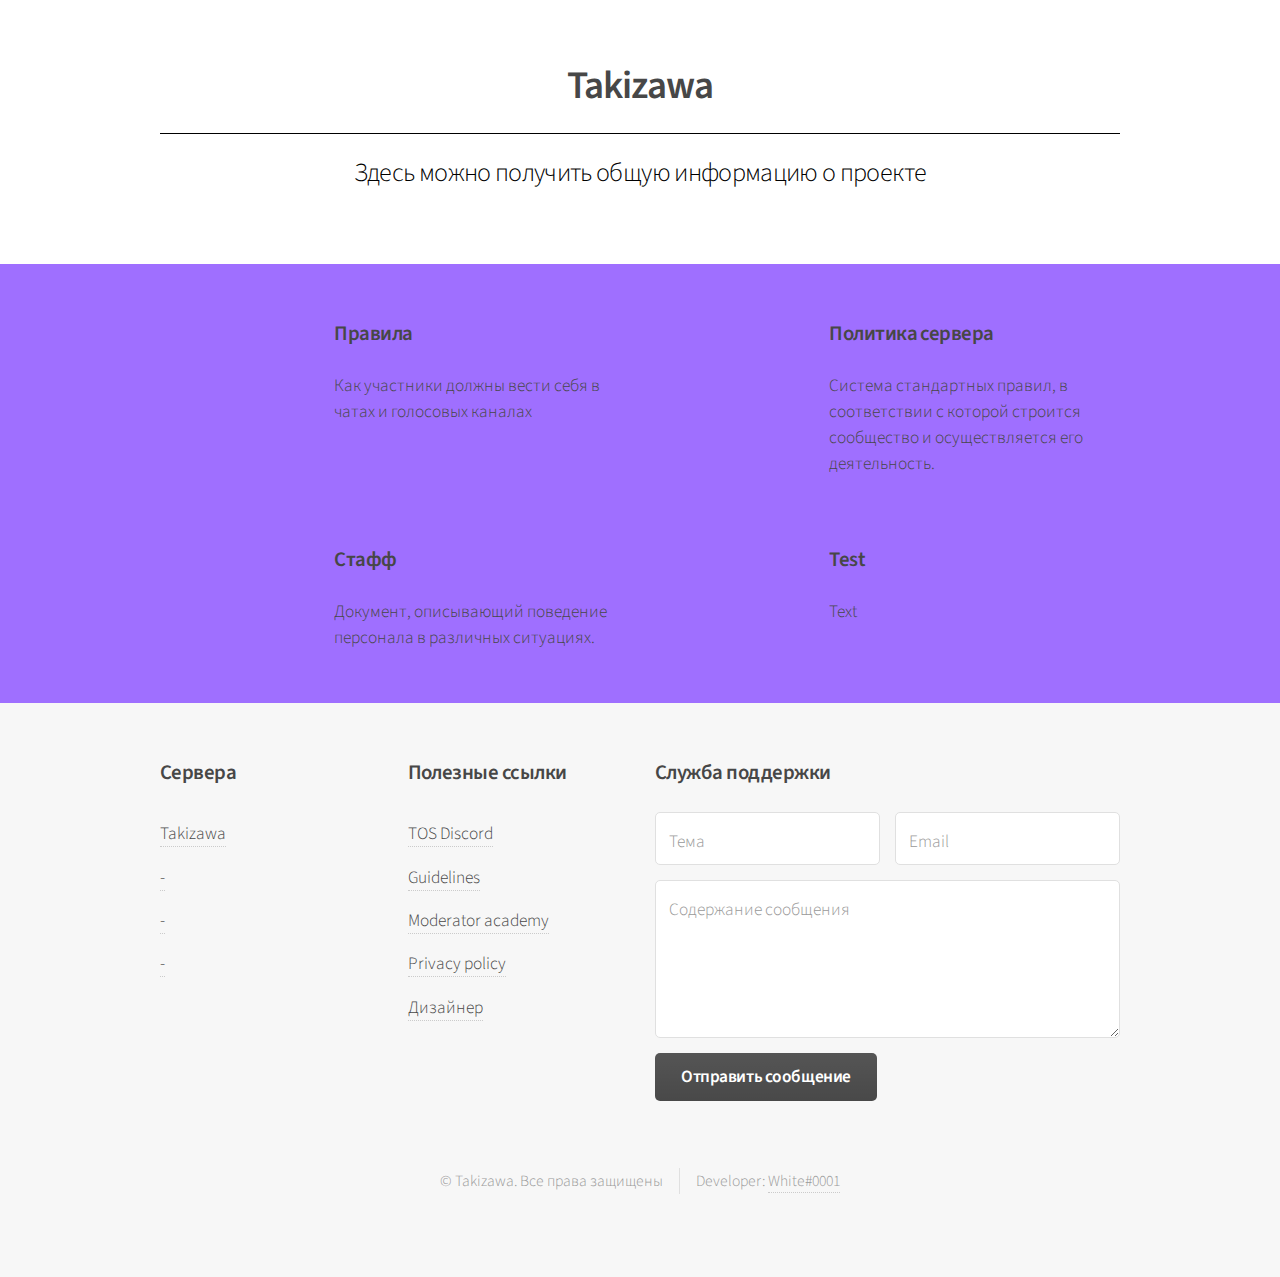
==== index.html @ e164f3fa "Update index.html" ====
<!DOCTYPE HTML>
<!--
	Arcana by HTML5 UP
	html5up.net | @ajlkn
	Free for personal and commercial use under the CCA 3.0 license (html5up.net/license)
-->
<html>
	<head>
		<title>Takizawa</title>
		<meta charset="utf-8" />
		<meta name="viewport" content="width=device-width, initial-scale=1" />
		<!--[if lte IE 8]><script src="assets/js/ie/html5shiv.js"></script><![endif]-->
		<link rel="stylesheet" href="assets/css/main.css" />
		<!--[if lte IE 8]><link rel="stylesheet" href="assets/css/ie8.css" /><![endif]-->
		<!--[if lte IE 9]><link rel="stylesheet" href="assets/css/ie9.css" /><![endif]-->
	</head>
	<body>
		<div id="page-wrapper">
					<!-- Nav -->
					
			<!-- Gigantic Heading -->
				<section class="wrapper style2">
					<div class="container">
						<header class="major">
							<h2>Takizawa</h2>
							<p>Здесь можно получить общую информацию о проекте</p>
						</header>
					</div>
				</section>
			<!-- Posts -->
				<section class="wrapper style1">
					<div class="container">
						<div class="row">
							<section class="6u 12u(narrower)">
								<div class="box post">
									<a href="https://https-white.github.io/rules.html" class="image left"><img src="images/pic01.png" alt="" /></a>
									<div class="inner">
										<h3>Правила</h3>
										<p>Как участники должны вести себя в чатах и голосовых каналах</p>
									</div>
								</div>
							</section>
							<section class="6u 12u(narrower)">
								<div class="box post">
									<a href="https://https-white.github.io/tos.html" class="image left"><img src="images/pic02.png" alt="" /></a>
									<div class="inner">
										<h3>Политика сервера</h3>
										<p>Система стандартных правил, в соответствии с которой строится сообщество и осуществляется его деятельность.</p>
									</div>
								</div>
							</section>
						</div>
						<div class="row">
							<section class="6u 12u(narrower)">
								<div class="box post">
									<a href="https://https-white.github.io/staff.html" class="image left"><img src="images/pic03.png" alt="" /></a>
									<div class="inner">
										<h3>Cтафф</h3>
										<p>Документ, описывающий поведение персонала в различных ситуациях.</p>
									</div>
								</div>
							</section>
							<section class="6u 12u(narrower)">
								<div class="box post">
									<a href="https://https-white.github.io/test.html" class="image left"><img src="images/pic04.png" alt="" /></a>
									<div class="inner">
										<h3>Test</h3>
										<p>Text</p>
									</div>
								</div>
							</section>
						</div>
					</div>
				</section>

			<!-- Footer -->
				<div id="footer">
					<div class="container">
						<div class="row">
							<section class="3u 6u(narrower) 12u$(mobilep)">
								<h3>Сервера</h3>
								<ul class="links">
									<li><a href="https://discord.gg/takizawa">Takizawa</a></li>
									<li><a href="#">-</a></li>
									<li><a href="#">-</a></li>
									<li><a href="#">-</a></li>
								</ul>
							</section>
							<section class="3u 6u$(narrower) 12u$(mobilep)">
								<h3>Полезные ссылки</h3>
								<ul class="links">
									<li><a href="https://discord.com/terms">TOS Discord</a></li>
									<li><a href="https://discord.com/guidelines">Guidelines</a></li>
									<li><a href="https://discord.com/moderation">Moderator academy</a></li>
									<li><a href="https://discord.com/privacy">Privacy policy</a></li>
									<li><a href="https://https-white.github.io/design.html">Дизайнер</a></li>
								</ul>
							</section>
							<section class="6u 12u(narrower)">
								<h3>Служба поддержки</h3>
								<form>
									<div class="row 50%">
										<div class="6u 12u(mobilep)">
											<input type="text" name="Name" id="name" placeholder="Тема" />
										</div>
										<div class="6u 12u(mobilep)">
											<input type="email" name="email" id="email" placeholder="Email" />
										</div>
									</div>
									<div class="row 50%">
										<div class="12u">
											<textarea name="message" id="message" placeholder="Содержание сообщения" rows="5"></textarea>
										</div>
									</div>
									<div class="row 50%">
										<div class="12u">
											<ul class="actions">
												<li><input type="submit" class="button alt" value="Отправить сообщение" /></li>
											</ul>
										</div>
									</div>
								</form>
							</section>
						</div>
					</div>

					<!-- Icons -->
						<ul class="icons">
							<li><a href="#" class="icon fa-twitter"><span class="label">Twitter</span></a></li>
							<li><a href="#" class="icon fa-facebook"><span class="label">Facebook</span></a></li>
							<li><a href="#" class="icon fa-github"><span class="label">GitHub</span></a></li>
							<li><a href="#" class="icon fa-linkedin"><span class="label">LinkedIn</span></a></li>
							<li><a href="#" class="icon fa-google-plus"><span class="label">Google+</span></a></li>
						</ul>

					<!-- Copyright -->
						<div class="copyright">
							<ul class="menu">
								<li>&copy; Takizawa. Все права защищены</li><li>Developer: <a href="https://https-white.github.io/index.html">White#0001</a></li>
							</ul>
						</div>

				</div>

		</div>

		<!-- Scripts -->
			<script src="assets/js/jquery.min.js"></script>
			<script src="assets/js/jquery.dropotron.min.js"></script>
			<script src="assets/js/skel.min.js"></script>
			<script src="assets/js/util.js"></script>
			<!--[if lte IE 8]><script src="assets/js/ie/respond.min.js"></script><![endif]-->
			<script src="assets/js/main.js"></script>
	</body>
</html>
---- assets/css/main.css ----
@import url("font-awesome.min.css");
@import url("https://fonts.googleapis.com/css?family=Source+Sans+Pro:300,300italic,600,600italic");

/*
	Arcana by HTML5 UP
	html5up.net | @ajlkn
	Free for personal and commercial use under the CCA 3.0 license (html5up.net/license)
*/

/* Reset */

	html, body, div, span, applet, object, iframe, h1, h2, h3, h4, h5, h6, p, blockquote, pre, a, abbr, acronym, address, big, cite, code, del, dfn, em, img, ins, kbd, q, s, samp, small, strike, strong, sub, sup, tt, var, b, u, i, center, dl, dt, dd, ol, ul, li, fieldset, form, label, legend, table, caption, tbody, tfoot, thead, tr, th, td, article, aside, canvas, details, embed, figure, figcaption, footer, header, hgroup, menu, nav, output, ruby, section, summary, time, mark, audio, video {
		margin: 0;
		padding: 0;
		border: 0;
		font-size: 100%;
		font: inherit;
		vertical-align: baseline;
	}

	article, aside, details, figcaption, figure, footer, header, hgroup, menu, nav, section {
		display: block;
	}

	body {
		line-height: 1;
	}

	ol, ul {
		list-style: none;
	}

	blockquote, q {
		quotes: none;
	}

	blockquote:before, blockquote:after, q:before, q:after {
		content: '';
		content: none;
	}

	table {
		border-collapse: collapse;
		border-spacing: 0;
	}

	body {
		-webkit-text-size-adjust: none;
	}

/* Box Model */

	*, *:before, *:after {
		-moz-box-sizing: border-box;
		-webkit-box-sizing: border-box;
		box-sizing: border-box;
	}

/* Containers */

	.container {
		margin-left: auto;
		margin-right: auto;
	}

	.container.\31 25\25 {
		width: 100%;
		max-width: 1750px;
		min-width: 1400px;
	}

	.container.\37 5\25 {
		width: 1050px;
	}

	.container.\35 0\25 {
		width: 700px;
	}

	.container.\32 5\25 {
		width: 350px;
	}

	.container {
		width: 1400px;
	}

	@media screen and (max-width: 1680px) {

		.container.\31 25\25 {
			width: 100%;
			max-width: 1500px;
			min-width: 1200px;
		}

		.container.\37 5\25 {
			width: 900px;
		}

		.container.\35 0\25 {
			width: 600px;
		}

		.container.\32 5\25 {
			width: 300px;
		}

		.container {
			width: 1200px;
		}

	}

	@media screen and (max-width: 1280px) {

		.container.\31 25\25 {
			width: 100%;
			max-width: 1200px;
			min-width: 960px;
		}

		.container.\37 5\25 {
			width: 720px;
		}

		.container.\35 0\25 {
			width: 480px;
		}

		.container.\32 5\25 {
			width: 240px;
		}

		.container {
			width: 960px;
		}

	}

	@media screen and (max-width: 980px) {

		.container.\31 25\25 {
			width: 100%;
			max-width: 118.75%;
			min-width: 95%;
		}

		.container.\37 5\25 {
			width: 71.25%;
		}

		.container.\35 0\25 {
			width: 47.5%;
		}

		.container.\32 5\25 {
			width: 23.75%;
		}

		.container {
			width: 95%;
		}

	}

	@media screen and (max-width: 840px) {

		.container.\31 25\25 {
			width: 100%;
			max-width: 118.75%;
			min-width: 95%;
		}

		.container.\37 5\25 {
			width: 71.25%;
		}

		.container.\35 0\25 {
			width: 47.5%;
		}

		.container.\32 5\25 {
			width: 23.75%;
		}

		.container {
			width: 95% !important;
		}

	}

	@media screen and (max-width: 736px) {

		.container.\31 25\25 {
			width: 100%;
			max-width: 112.5%;
			min-width: 90%;
		}

		.container.\37 5\25 {
			width: 67.5%;
		}

		.container.\35 0\25 {
			width: 45%;
		}

		.container.\32 5\25 {
			width: 22.5%;
		}

		.container {
			width: 90% !important;
		}

	}

	@media screen and (max-width: 480px) {

		.container.\31 25\25 {
			width: 100%;
			max-width: 125%;
			min-width: 100%;
		}

		.container.\37 5\25 {
			width: 75%;
		}

		.container.\35 0\25 {
			width: 50%;
		}

		.container.\32 5\25 {
			width: 25%;
		}

		.container {
			width: 100% !important;
		}

	}

/* Grid */

	.row {
		border-bottom: solid 1px transparent;
		-moz-box-sizing: border-box;
		-webkit-box-sizing: border-box;
		box-sizing: border-box;
	}

	.row > * {
		float: left;
		-moz-box-sizing: border-box;
		-webkit-box-sizing: border-box;
		box-sizing: border-box;
	}

	.row:after, .row:before {
		content: '';
		display: block;
		clear: both;
		height: 0;
	}

	.row.uniform > * > :first-child {
		margin-top: 0;
	}

	.row.uniform > * > :last-child {
		margin-bottom: 0;
	}

	.row.\30 \25 > * {
		padding: 0px 0 0 0px;
	}

	.row.\30 \25 {
		margin: 0px 0 -1px 0px;
	}

	.row.uniform.\30 \25 > * {
		padding: 0px 0 0 0px;
	}

	.row.uniform.\30 \25 {
		margin: 0px 0 -1px 0px;
	}

	.row > * {
		padding: 50px 0 0 50px;
	}

	.row {
		margin: -50px 0 -1px -50px;
	}

	.row.uniform > * {
		padding: 50px 0 0 50px;
	}

	.row.uniform {
		margin: -50px 0 -1px -50px;
	}

	.row.\32 00\25 > * {
		padding: 100px 0 0 100px;
	}

	.row.\32 00\25 {
		margin: -100px 0 -1px -100px;
	}

	.row.uniform.\32 00\25 > * {
		padding: 100px 0 0 100px;
	}

	.row.uniform.\32 00\25 {
		margin: -100px 0 -1px -100px;
	}

	.row.\31 50\25 > * {
		padding: 75px 0 0 75px;
	}

	.row.\31 50\25 {
		margin: -75px 0 -1px -75px;
	}

	.row.uniform.\31 50\25 > * {
		padding: 75px 0 0 75px;
	}

	.row.uniform.\31 50\25 {
		margin: -75px 0 -1px -75px;
	}

	.row.\35 0\25 > * {
		padding: 25px 0 0 25px;
	}

	.row.\35 0\25 {
		margin: -25px 0 -1px -25px;
	}

	.row.uniform.\35 0\25 > * {
		padding: 25px 0 0 25px;
	}

	.row.uniform.\35 0\25 {
		margin: -25px 0 -1px -25px;
	}

	.row.\32 5\25 > * {
		padding: 12.5px 0 0 12.5px;
	}

	.row.\32 5\25 {
		margin: -12.5px 0 -1px -12.5px;
	}

	.row.uniform.\32 5\25 > * {
		padding: 12.5px 0 0 12.5px;
	}

	.row.uniform.\32 5\25 {
		margin: -12.5px 0 -1px -12.5px;
	}

	.\31 2u, .\31 2u\24 {
		width: 100%;
		clear: none;
		margin-left: 0;
	}

	.\31 1u, .\31 1u\24 {
		width: 91.6666666667%;
		clear: none;
		margin-left: 0;
	}

	.\31 0u, .\31 0u\24 {
		width: 83.3333333333%;
		clear: none;
		margin-left: 0;
	}

	.\39 u, .\39 u\24 {
		width: 75%;
		clear: none;
		margin-left: 0;
	}

	.\38 u, .\38 u\24 {
		width: 66.6666666667%;
		clear: none;
		margin-left: 0;
	}

	.\37 u, .\37 u\24 {
		width: 58.3333333333%;
		clear: none;
		margin-left: 0;
	}

	.\36 u, .\36 u\24 {
		width: 50%;
		clear: none;
		margin-left: 0;
	}

	.\35 u, .\35 u\24 {
		width: 41.6666666667%;
		clear: none;
		margin-left: 0;
	}

	.\34 u, .\34 u\24 {
		width: 33.3333333333%;
		clear: none;
		margin-left: 0;
	}

	.\33 u, .\33 u\24 {
		width: 25%;
		clear: none;
		margin-left: 0;
	}

	.\32 u, .\32 u\24 {
		width: 16.6666666667%;
		clear: none;
		margin-left: 0;
	}

	.\31 u, .\31 u\24 {
		width: 8.3333333333%;
		clear: none;
		margin-left: 0;
	}

	.\31 2u\24 + *,
	.\31 1u\24 + *,
	.\31 0u\24 + *,
	.\39 u\24 + *,
	.\38 u\24 + *,
	.\37 u\24 + *,
	.\36 u\24 + *,
	.\35 u\24 + *,
	.\34 u\24 + *,
	.\33 u\24 + *,
	.\32 u\24 + *,
	.\31 u\24 + * {
		clear: left;
	}

	.\-11u {
		margin-left: 91.66667%;
	}

	.\-10u {
		margin-left: 83.33333%;
	}

	.\-9u {
		margin-left: 75%;
	}

	.\-8u {
		margin-left: 66.66667%;
	}

	.\-7u {
		margin-left: 58.33333%;
	}

	.\-6u {
		margin-left: 50%;
	}

	.\-5u {
		margin-left: 41.66667%;
	}

	.\-4u {
		margin-left: 33.33333%;
	}

	.\-3u {
		margin-left: 25%;
	}

	.\-2u {
		margin-left: 16.66667%;
	}

	.\-1u {
		margin-left: 8.33333%;
	}

	@media screen and (max-width: 1680px) {

		.row > * {
			padding: 40px 0 0 40px;
		}

		.row {
			margin: -40px 0 -1px -40px;
		}

		.row.uniform > * {
			padding: 40px 0 0 40px;
		}

		.row.uniform {
			margin: -40px 0 -1px -40px;
		}

		.row.\32 00\25 > * {
			padding: 80px 0 0 80px;
		}

		.row.\32 00\25 {
			margin: -80px 0 -1px -80px;
		}

		.row.uniform.\32 00\25 > * {
			padding: 80px 0 0 80px;
		}

		.row.uniform.\32 00\25 {
			margin: -80px 0 -1px -80px;
		}

		.row.\31 50\25 > * {
			padding: 60px 0 0 60px;
		}

		.row.\31 50\25 {
			margin: -60px 0 -1px -60px;
		}

		.row.uniform.\31 50\25 > * {
			padding: 60px 0 0 60px;
		}

		.row.uniform.\31 50\25 {
			margin: -60px 0 -1px -60px;
		}

		.row.\35 0\25 > * {
			padding: 20px 0 0 20px;
		}

		.row.\35 0\25 {
			margin: -20px 0 -1px -20px;
		}

		.row.uniform.\35 0\25 > * {
			padding: 20px 0 0 20px;
		}

		.row.uniform.\35 0\25 {
			margin: -20px 0 -1px -20px;
		}

		.row.\32 5\25 > * {
			padding: 10px 0 0 10px;
		}

		.row.\32 5\25 {
			margin: -10px 0 -1px -10px;
		}

		.row.uniform.\32 5\25 > * {
			padding: 10px 0 0 10px;
		}

		.row.uniform.\32 5\25 {
			margin: -10px 0 -1px -10px;
		}

		.\31 2u\28wide\29, .\31 2u\24\28wide\29 {
			width: 100%;
			clear: none;
			margin-left: 0;
		}

		.\31 1u\28wide\29, .\31 1u\24\28wide\29 {
			width: 91.6666666667%;
			clear: none;
			margin-left: 0;
		}

		.\31 0u\28wide\29, .\31 0u\24\28wide\29 {
			width: 83.3333333333%;
			clear: none;
			margin-left: 0;
		}

		.\39 u\28wide\29, .\39 u\24\28wide\29 {
			width: 75%;
			clear: none;
			margin-left: 0;
		}

		.\38 u\28wide\29, .\38 u\24\28wide\29 {
			width: 66.6666666667%;
			clear: none;
			margin-left: 0;
		}

		.\37 u\28wide\29, .\37 u\24\28wide\29 {
			width: 58.3333333333%;
			clear: none;
			margin-left: 0;
		}

		.\36 u\28wide\29, .\36 u\24\28wide\29 {
			width: 50%;
			clear: none;
			margin-left: 0;
		}

		.\35 u\28wide\29, .\35 u\24\28wide\29 {
			width: 41.6666666667%;
			clear: none;
			margin-left: 0;
		}

		.\34 u\28wide\29, .\34 u\24\28wide\29 {
			width: 33.3333333333%;
			clear: none;
			margin-left: 0;
		}

		.\33 u\28wide\29, .\33 u\24\28wide\29 {
			width: 25%;
			clear: none;
			margin-left: 0;
		}

		.\32 u\28wide\29, .\32 u\24\28wide\29 {
			width: 16.6666666667%;
			clear: none;
			margin-left: 0;
		}

		.\31 u\28wide\29, .\31 u\24\28wide\29 {
			width: 8.3333333333%;
			clear: none;
			margin-left: 0;
		}

		.\31 2u\24\28wide\29 + *,
		.\31 1u\24\28wide\29 + *,
		.\31 0u\24\28wide\29 + *,
		.\39 u\24\28wide\29 + *,
		.\38 u\24\28wide\29 + *,
		.\37 u\24\28wide\29 + *,
		.\36 u\24\28wide\29 + *,
		.\35 u\24\28wide\29 + *,
		.\34 u\24\28wide\29 + *,
		.\33 u\24\28wide\29 + *,
		.\32 u\24\28wide\29 + *,
		.\31 u\24\28wide\29 + * {
			clear: left;
		}

		.\-11u\28wide\29 {
			margin-left: 91.66667%;
		}

		.\-10u\28wide\29 {
			margin-left: 83.33333%;
		}

		.\-9u\28wide\29 {
			margin-left: 75%;
		}

		.\-8u\28wide\29 {
			margin-left: 66.66667%;
		}

		.\-7u\28wide\29 {
			margin-left: 58.33333%;
		}

		.\-6u\28wide\29 {
			margin-left: 50%;
		}

		.\-5u\28wide\29 {
			margin-left: 41.66667%;
		}

		.\-4u\28wide\29 {
			margin-left: 33.33333%;
		}

		.\-3u\28wide\29 {
			margin-left: 25%;
		}

		.\-2u\28wide\29 {
			margin-left: 16.66667%;
		}

		.\-1u\28wide\29 {
			margin-left: 8.33333%;
		}

	}

	@media screen and (max-width: 1280px) {

		.row > * {
			padding: 30px 0 0 30px;
		}

		.row {
			margin: -30px 0 -1px -30px;
		}

		.row.uniform > * {
			padding: 30px 0 0 30px;
		}

		.row.uniform {
			margin: -30px 0 -1px -30px;
		}

		.row.\32 00\25 > * {
			padding: 60px 0 0 60px;
		}

		.row.\32 00\25 {
			margin: -60px 0 -1px -60px;
		}

		.row.uniform.\32 00\25 > * {
			padding: 60px 0 0 60px;
		}

		.row.uniform.\32 00\25 {
			margin: -60px 0 -1px -60px;
		}

		.row.\31 50\25 > * {
			padding: 45px 0 0 45px;
		}

		.row.\31 50\25 {
			margin: -45px 0 -1px -45px;
		}

		.row.uniform.\31 50\25 > * {
			padding: 45px 0 0 45px;
		}

		.row.uniform.\31 50\25 {
			margin: -45px 0 -1px -45px;
		}

		.row.\35 0\25 > * {
			padding: 15px 0 0 15px;
		}

		.row.\35 0\25 {
			margin: -15px 0 -1px -15px;
		}

		.row.uniform.\35 0\25 > * {
			padding: 15px 0 0 15px;
		}

		.row.uniform.\35 0\25 {
			margin: -15px 0 -1px -15px;
		}

		.row.\32 5\25 > * {
			padding: 7.5px 0 0 7.5px;
		}

		.row.\32 5\25 {
			margin: -7.5px 0 -1px -7.5px;
		}

		.row.uniform.\32 5\25 > * {
			padding: 7.5px 0 0 7.5px;
		}

		.row.uniform.\32 5\25 {
			margin: -7.5px 0 -1px -7.5px;
		}

		.\31 2u\28normal\29, .\31 2u\24\28normal\29 {
			width: 100%;
			clear: none;
			margin-left: 0;
		}

		.\31 1u\28normal\29, .\31 1u\24\28normal\29 {
			width: 91.6666666667%;
			clear: none;
			margin-left: 0;
		}

		.\31 0u\28normal\29, .\31 0u\24\28normal\29 {
			width: 83.3333333333%;
			clear: none;
			margin-left: 0;
		}

		.\39 u\28normal\29, .\39 u\24\28normal\29 {
			width: 75%;
			clear: none;
			margin-left: 0;
		}

		.\38 u\28normal\29, .\38 u\24\28normal\29 {
			width: 66.6666666667%;
			clear: none;
			margin-left: 0;
		}

		.\37 u\28normal\29, .\37 u\24\28normal\29 {
			width: 58.3333333333%;
			clear: none;
			margin-left: 0;
		}

		.\36 u\28normal\29, .\36 u\24\28normal\29 {
			width: 50%;
			clear: none;
			margin-left: 0;
		}

		.\35 u\28normal\29, .\35 u\24\28normal\29 {
			width: 41.6666666667%;
			clear: none;
			margin-left: 0;
		}

		.\34 u\28normal\29, .\34 u\24\28normal\29 {
			width: 33.3333333333%;
			clear: none;
			margin-left: 0;
		}

		.\33 u\28normal\29, .\33 u\24\28normal\29 {
			width: 25%;
			clear: none;
			margin-left: 0;
		}

		.\32 u\28normal\29, .\32 u\24\28normal\29 {
			width: 16.6666666667%;
			clear: none;
			margin-left: 0;
		}

		.\31 u\28normal\29, .\31 u\24\28normal\29 {
			width: 8.3333333333%;
			clear: none;
			margin-left: 0;
		}

		.\31 2u\24\28normal\29 + *,
		.\31 1u\24\28normal\29 + *,
		.\31 0u\24\28normal\29 + *,
		.\39 u\24\28normal\29 + *,
		.\38 u\24\28normal\29 + *,
		.\37 u\24\28normal\29 + *,
		.\36 u\24\28normal\29 + *,
		.\35 u\24\28normal\29 + *,
		.\34 u\24\28normal\29 + *,
		.\33 u\24\28normal\29 + *,
		.\32 u\24\28normal\29 + *,
		.\31 u\24\28normal\29 + * {
			clear: left;
		}

		.\-11u\28normal\29 {
			margin-left: 91.66667%;
		}

		.\-10u\28normal\29 {
			margin-left: 83.33333%;
		}

		.\-9u\28normal\29 {
			margin-left: 75%;
		}

		.\-8u\28normal\29 {
			margin-left: 66.66667%;
		}

		.\-7u\28normal\29 {
			margin-left: 58.33333%;
		}

		.\-6u\28normal\29 {
			margin-left: 50%;
		}

		.\-5u\28normal\29 {
			margin-left: 41.66667%;
		}

		.\-4u\28normal\29 {
			margin-left: 33.33333%;
		}

		.\-3u\28normal\29 {
			margin-left: 25%;
		}

		.\-2u\28normal\29 {
			margin-left: 16.66667%;
		}

		.\-1u\28normal\29 {
			margin-left: 8.33333%;
		}

	}

	@media screen and (max-width: 980px) {

		.row > * {
			padding: 30px 0 0 30px;
		}

		.row {
			margin: -30px 0 -1px -30px;
		}

		.row.uniform > * {
			padding: 30px 0 0 30px;
		}

		.row.uniform {
			margin: -30px 0 -1px -30px;
		}

		.row.\32 00\25 > * {
			padding: 60px 0 0 60px;
		}

		.row.\32 00\25 {
			margin: -60px 0 -1px -60px;
		}

		.row.uniform.\32 00\25 > * {
			padding: 60px 0 0 60px;
		}

		.row.uniform.\32 00\25 {
			margin: -60px 0 -1px -60px;
		}

		.row.\31 50\25 > * {
			padding: 45px 0 0 45px;
		}

		.row.\31 50\25 {
			margin: -45px 0 -1px -45px;
		}

		.row.uniform.\31 50\25 > * {
			padding: 45px 0 0 45px;
		}

		.row.uniform.\31 50\25 {
			margin: -45px 0 -1px -45px;
		}

		.row.\35 0\25 > * {
			padding: 15px 0 0 15px;
		}

		.row.\35 0\25 {
			margin: -15px 0 -1px -15px;
		}

		.row.uniform.\35 0\25 > * {
			padding: 15px 0 0 15px;
		}

		.row.uniform.\35 0\25 {
			margin: -15px 0 -1px -15px;
		}

		.row.\32 5\25 > * {
			padding: 7.5px 0 0 7.5px;
		}

		.row.\32 5\25 {
			margin: -7.5px 0 -1px -7.5px;
		}

		.row.uniform.\32 5\25 > * {
			padding: 7.5px 0 0 7.5px;
		}

		.row.uniform.\32 5\25 {
			margin: -7.5px 0 -1px -7.5px;
		}

		.\31 2u\28narrow\29, .\31 2u\24\28narrow\29 {
			width: 100%;
			clear: none;
			margin-left: 0;
		}

		.\31 1u\28narrow\29, .\31 1u\24\28narrow\29 {
			width: 91.6666666667%;
			clear: none;
			margin-left: 0;
		}

		.\31 0u\28narrow\29, .\31 0u\24\28narrow\29 {
			width: 83.3333333333%;
			clear: none;
			margin-left: 0;
		}

		.\39 u\28narrow\29, .\39 u\24\28narrow\29 {
			width: 75%;
			clear: none;
			margin-left: 0;
		}

		.\38 u\28narrow\29, .\38 u\24\28narrow\29 {
			width: 66.6666666667%;
			clear: none;
			margin-left: 0;
		}

		.\37 u\28narrow\29, .\37 u\24\28narrow\29 {
			width: 58.3333333333%;
			clear: none;
			margin-left: 0;
		}

		.\36 u\28narrow\29, .\36 u\24\28narrow\29 {
			width: 50%;
			clear: none;
			margin-left: 0;
		}

		.\35 u\28narrow\29, .\35 u\24\28narrow\29 {
			width: 41.6666666667%;
			clear: none;
			margin-left: 0;
		}

		.\34 u\28narrow\29, .\34 u\24\28narrow\29 {
			width: 33.3333333333%;
			clear: none;
			margin-left: 0;
		}

		.\33 u\28narrow\29, .\33 u\24\28narrow\29 {
			width: 25%;
			clear: none;
			margin-left: 0;
		}

		.\32 u\28narrow\29, .\32 u\24\28narrow\29 {
			width: 16.6666666667%;
			clear: none;
			margin-left: 0;
		}

		.\31 u\28narrow\29, .\31 u\24\28narrow\29 {
			width: 8.3333333333%;
			clear: none;
			margin-left: 0;
		}

		.\31 2u\24\28narrow\29 + *,
		.\31 1u\24\28narrow\29 + *,
		.\31 0u\24\28narrow\29 + *,
		.\39 u\24\28narrow\29 + *,
		.\38 u\24\28narrow\29 + *,
		.\37 u\24\28narrow\29 + *,
		.\36 u\24\28narrow\29 + *,
		.\35 u\24\28narrow\29 + *,
		.\34 u\24\28narrow\29 + *,
		.\33 u\24\28narrow\29 + *,
		.\32 u\24\28narrow\29 + *,
		.\31 u\24\28narrow\29 + * {
			clear: left;
		}

		.\-11u\28narrow\29 {
			margin-left: 91.66667%;
		}

		.\-10u\28narrow\29 {
			margin-left: 83.33333%;
		}

		.\-9u\28narrow\29 {
			margin-left: 75%;
		}

		.\-8u\28narrow\29 {
			margin-left: 66.66667%;
		}

		.\-7u\28narrow\29 {
			margin-left: 58.33333%;
		}

		.\-6u\28narrow\29 {
			margin-left: 50%;
		}

		.\-5u\28narrow\29 {
			margin-left: 41.66667%;
		}

		.\-4u\28narrow\29 {
			margin-left: 33.33333%;
		}

		.\-3u\28narrow\29 {
			margin-left: 25%;
		}

		.\-2u\28narrow\29 {
			margin-left: 16.66667%;
		}

		.\-1u\28narrow\29 {
			margin-left: 8.33333%;
		}

	}

	@media screen and (max-width: 840px) {

		.row > * {
			padding: 30px 0 0 30px;
		}

		.row {
			margin: -30px 0 -1px -30px;
		}

		.row.uniform > * {
			padding: 30px 0 0 30px;
		}

		.row.uniform {
			margin: -30px 0 -1px -30px;
		}

		.row.\32 00\25 > * {
			padding: 60px 0 0 60px;
		}

		.row.\32 00\25 {
			margin: -60px 0 -1px -60px;
		}

		.row.uniform.\32 00\25 > * {
			padding: 60px 0 0 60px;
		}

		.row.uniform.\32 00\25 {
			margin: -60px 0 -1px -60px;
		}

		.row.\31 50\25 > * {
			padding: 45px 0 0 45px;
		}

		.row.\31 50\25 {
			margin: -45px 0 -1px -45px;
		}

		.row.uniform.\31 50\25 > * {
			padding: 45px 0 0 45px;
		}

		.row.uniform.\31 50\25 {
			margin: -45px 0 -1px -45px;
		}

		.row.\35 0\25 > * {
			padding: 15px 0 0 15px;
		}

		.row.\35 0\25 {
			margin: -15px 0 -1px -15px;
		}

		.row.uniform.\35 0\25 > * {
			padding: 15px 0 0 15px;
		}

		.row.uniform.\35 0\25 {
			margin: -15px 0 -1px -15px;
		}

		.row.\32 5\25 > * {
			padding: 7.5px 0 0 7.5px;
		}

		.row.\32 5\25 {
			margin: -7.5px 0 -1px -7.5px;
		}

		.row.uniform.\32 5\25 > * {
			padding: 7.5px 0 0 7.5px;
		}

		.row.uniform.\32 5\25 {
			margin: -7.5px 0 -1px -7.5px;
		}

		.\31 2u\28narrower\29, .\31 2u\24\28narrower\29 {
			width: 100%;
			clear: none;
			margin-left: 0;
		}

		.\31 1u\28narrower\29, .\31 1u\24\28narrower\29 {
			width: 91.6666666667%;
			clear: none;
			margin-left: 0;
		}

		.\31 0u\28narrower\29, .\31 0u\24\28narrower\29 {
			width: 83.3333333333%;
			clear: none;
			margin-left: 0;
		}

		.\39 u\28narrower\29, .\39 u\24\28narrower\29 {
			width: 75%;
			clear: none;
			margin-left: 0;
		}

		.\38 u\28narrower\29, .\38 u\24\28narrower\29 {
			width: 66.6666666667%;
			clear: none;
			margin-left: 0;
		}

		.\37 u\28narrower\29, .\37 u\24\28narrower\29 {
			width: 58.3333333333%;
			clear: none;
			margin-left: 0;
		}

		.\36 u\28narrower\29, .\36 u\24\28narrower\29 {
			width: 50%;
			clear: none;
			margin-left: 0;
		}

		.\35 u\28narrower\29, .\35 u\24\28narrower\29 {
			width: 41.6666666667%;
			clear: none;
			margin-left: 0;
		}

		.\34 u\28narrower\29, .\34 u\24\28narrower\29 {
			width: 33.3333333333%;
			clear: none;
			margin-left: 0;
		}

		.\33 u\28narrower\29, .\33 u\24\28narrower\29 {
			width: 25%;
			clear: none;
			margin-left: 0;
		}

		.\32 u\28narrower\29, .\32 u\24\28narrower\29 {
			width: 16.6666666667%;
			clear: none;
			margin-left: 0;
		}

		.\31 u\28narrower\29, .\31 u\24\28narrower\29 {
			width: 8.3333333333%;
			clear: none;
			margin-left: 0;
		}

		.\31 2u\24\28narrower\29 + *,
		.\31 1u\24\28narrower\29 + *,
		.\31 0u\24\28narrower\29 + *,
		.\39 u\24\28narrower\29 + *,
		.\38 u\24\28narrower\29 + *,
		.\37 u\24\28narrower\29 + *,
		.\36 u\24\28narrower\29 + *,
		.\35 u\24\28narrower\29 + *,
		.\34 u\24\28narrower\29 + *,
		.\33 u\24\28narrower\29 + *,
		.\32 u\24\28narrower\29 + *,
		.\31 u\24\28narrower\29 + * {
			clear: left;
		}

		.\-11u\28narrower\29 {
			margin-left: 91.66667%;
		}

		.\-10u\28narrower\29 {
			margin-left: 83.33333%;
		}

		.\-9u\28narrower\29 {
			margin-left: 75%;
		}

		.\-8u\28narrower\29 {
			margin-left: 66.66667%;
		}

		.\-7u\28narrower\29 {
			margin-left: 58.33333%;
		}

		.\-6u\28narrower\29 {
			margin-left: 50%;
		}

		.\-5u\28narrower\29 {
			margin-left: 41.66667%;
		}

		.\-4u\28narrower\29 {
			margin-left: 33.33333%;
		}

		.\-3u\28narrower\29 {
			margin-left: 25%;
		}

		.\-2u\28narrower\29 {
			margin-left: 16.66667%;
		}

		.\-1u\28narrower\29 {
			margin-left: 8.33333%;
		}

	}

	@media screen and (max-width: 736px) {

		.row > * {
			padding: 20px 0 0 20px;
		}

		.row {
			margin: -20px 0 -1px -20px;
		}

		.row.uniform > * {
			padding: 20px 0 0 20px;
		}

		.row.uniform {
			margin: -20px 0 -1px -20px;
		}

		.row.\32 00\25 > * {
			padding: 40px 0 0 40px;
		}

		.row.\32 00\25 {
			margin: -40px 0 -1px -40px;
		}

		.row.uniform.\32 00\25 > * {
			padding: 40px 0 0 40px;
		}

		.row.uniform.\32 00\25 {
			margin: -40px 0 -1px -40px;
		}

		.row.\31 50\25 > * {
			padding: 30px 0 0 30px;
		}

		.row.\31 50\25 {
			margin: -30px 0 -1px -30px;
		}

		.row.uniform.\31 50\25 > * {
			padding: 30px 0 0 30px;
		}

		.row.uniform.\31 50\25 {
			margin: -30px 0 -1px -30px;
		}

		.row.\35 0\25 > * {
			padding: 10px 0 0 10px;
		}

		.row.\35 0\25 {
			margin: -10px 0 -1px -10px;
		}

		.row.uniform.\35 0\25 > * {
			padding: 10px 0 0 10px;
		}

		.row.uniform.\35 0\25 {
			margin: -10px 0 -1px -10px;
		}

		.row.\32 5\25 > * {
			padding: 5px 0 0 5px;
		}

		.row.\32 5\25 {
			margin: -5px 0 -1px -5px;
		}

		.row.uniform.\32 5\25 > * {
			padding: 5px 0 0 5px;
		}

		.row.uniform.\32 5\25 {
			margin: -5px 0 -1px -5px;
		}

		.\31 2u\28mobile\29, .\31 2u\24\28mobile\29 {
			width: 100%;
			clear: none;
			margin-left: 0;
		}

		.\31 1u\28mobile\29, .\31 1u\24\28mobile\29 {
			width: 91.6666666667%;
			clear: none;
			margin-left: 0;
		}

		.\31 0u\28mobile\29, .\31 0u\24\28mobile\29 {
			width: 83.3333333333%;
			clear: none;
			margin-left: 0;
		}

		.\39 u\28mobile\29, .\39 u\24\28mobile\29 {
			width: 75%;
			clear: none;
			margin-left: 0;
		}

		.\38 u\28mobile\29, .\38 u\24\28mobile\29 {
			width: 66.6666666667%;
			clear: none;
			margin-left: 0;
		}

		.\37 u\28mobile\29, .\37 u\24\28mobile\29 {
			width: 58.3333333333%;
			clear: none;
			margin-left: 0;
		}

		.\36 u\28mobile\29, .\36 u\24\28mobile\29 {
			width: 50%;
			clear: none;
			margin-left: 0;
		}

		.\35 u\28mobile\29, .\35 u\24\28mobile\29 {
			width: 41.6666666667%;
			clear: none;
			margin-left: 0;
		}

		.\34 u\28mobile\29, .\34 u\24\28mobile\29 {
			width: 33.3333333333%;
			clear: none;
			margin-left: 0;
		}

		.\33 u\28mobile\29, .\33 u\24\28mobile\29 {
			width: 25%;
			clear: none;
			margin-left: 0;
		}

		.\32 u\28mobile\29, .\32 u\24\28mobile\29 {
			width: 16.6666666667%;
			clear: none;
			margin-left: 0;
		}

		.\31 u\28mobile\29, .\31 u\24\28mobile\29 {
			width: 8.3333333333%;
			clear: none;
			margin-left: 0;
		}

		.\31 2u\24\28mobile\29 + *,
		.\31 1u\24\28mobile\29 + *,
		.\31 0u\24\28mobile\29 + *,
		.\39 u\24\28mobile\29 + *,
		.\38 u\24\28mobile\29 + *,
		.\37 u\24\28mobile\29 + *,
		.\36 u\24\28mobile\29 + *,
		.\35 u\24\28mobile\29 + *,
		.\34 u\24\28mobile\29 + *,
		.\33 u\24\28mobile\29 + *,
		.\32 u\24\28mobile\29 + *,
		.\31 u\24\28mobile\29 + * {
			clear: left;
		}

		.\-11u\28mobile\29 {
			margin-left: 91.66667%;
		}

		.\-10u\28mobile\29 {
			margin-left: 83.33333%;
		}

		.\-9u\28mobile\29 {
			margin-left: 75%;
		}

		.\-8u\28mobile\29 {
			margin-left: 66.66667%;
		}

		.\-7u\28mobile\29 {
			margin-left: 58.33333%;
		}

		.\-6u\28mobile\29 {
			margin-left: 50%;
		}

		.\-5u\28mobile\29 {
			margin-left: 41.66667%;
		}

		.\-4u\28mobile\29 {
			margin-left: 33.33333%;
		}

		.\-3u\28mobile\29 {
			margin-left: 25%;
		}

		.\-2u\28mobile\29 {
			margin-left: 16.66667%;
		}

		.\-1u\28mobile\29 {
			margin-left: 8.33333%;
		}

	}

	@media screen and (max-width: 480px) {

		.row > * {
			padding: 20px 0 0 20px;
		}

		.row {
			margin: -20px 0 -1px -20px;
		}

		.row.uniform > * {
			padding: 20px 0 0 20px;
		}

		.row.uniform {
			margin: -20px 0 -1px -20px;
		}

		.row.\32 00\25 > * {
			padding: 40px 0 0 40px;
		}

		.row.\32 00\25 {
			margin: -40px 0 -1px -40px;
		}

		.row.uniform.\32 00\25 > * {
			padding: 40px 0 0 40px;
		}

		.row.uniform.\32 00\25 {
			margin: -40px 0 -1px -40px;
		}

		.row.\31 50\25 > * {
			padding: 30px 0 0 30px;
		}

		.row.\31 50\25 {
			margin: -30px 0 -1px -30px;
		}

		.row.uniform.\31 50\25 > * {
			padding: 30px 0 0 30px;
		}

		.row.uniform.\31 50\25 {
			margin: -30px 0 -1px -30px;
		}

		.row.\35 0\25 > * {
			padding: 10px 0 0 10px;
		}

		.row.\35 0\25 {
			margin: -10px 0 -1px -10px;
		}

		.row.uniform.\35 0\25 > * {
			padding: 10px 0 0 10px;
		}

		.row.uniform.\35 0\25 {
			margin: -10px 0 -1px -10px;
		}

		.row.\32 5\25 > * {
			padding: 5px 0 0 5px;
		}

		.row.\32 5\25 {
			margin: -5px 0 -1px -5px;
		}

		.row.uniform.\32 5\25 > * {
			padding: 5px 0 0 5px;
		}

		.row.uniform.\32 5\25 {
			margin: -5px 0 -1px -5px;
		}

		.\31 2u\28mobilep\29, .\31 2u\24\28mobilep\29 {
			width: 100%;
			clear: none;
			margin-left: 0;
		}

		.\31 1u\28mobilep\29, .\31 1u\24\28mobilep\29 {
			width: 91.6666666667%;
			clear: none;
			margin-left: 0;
		}

		.\31 0u\28mobilep\29, .\31 0u\24\28mobilep\29 {
			width: 83.3333333333%;
			clear: none;
			margin-left: 0;
		}

		.\39 u\28mobilep\29, .\39 u\24\28mobilep\29 {
			width: 75%;
			clear: none;
			margin-left: 0;
		}

		.\38 u\28mobilep\29, .\38 u\24\28mobilep\29 {
			width: 66.6666666667%;
			clear: none;
			margin-left: 0;
		}

		.\37 u\28mobilep\29, .\37 u\24\28mobilep\29 {
			width: 58.3333333333%;
			clear: none;
			margin-left: 0;
		}

		.\36 u\28mobilep\29, .\36 u\24\28mobilep\29 {
			width: 50%;
			clear: none;
			margin-left: 0;
		}

		.\35 u\28mobilep\29, .\35 u\24\28mobilep\29 {
			width: 41.6666666667%;
			clear: none;
			margin-left: 0;
		}

		.\34 u\28mobilep\29, .\34 u\24\28mobilep\29 {
			width: 33.3333333333%;
			clear: none;
			margin-left: 0;
		}

		.\33 u\28mobilep\29, .\33 u\24\28mobilep\29 {
			width: 25%;
			clear: none;
			margin-left: 0;
		}

		.\32 u\28mobilep\29, .\32 u\24\28mobilep\29 {
			width: 16.6666666667%;
			clear: none;
			margin-left: 0;
		}

		.\31 u\28mobilep\29, .\31 u\24\28mobilep\29 {
			width: 8.3333333333%;
			clear: none;
			margin-left: 0;
		}

		.\31 2u\24\28mobilep\29 + *,
		.\31 1u\24\28mobilep\29 + *,
		.\31 0u\24\28mobilep\29 + *,
		.\39 u\24\28mobilep\29 + *,
		.\38 u\24\28mobilep\29 + *,
		.\37 u\24\28mobilep\29 + *,
		.\36 u\24\28mobilep\29 + *,
		.\35 u\24\28mobilep\29 + *,
		.\34 u\24\28mobilep\29 + *,
		.\33 u\24\28mobilep\29 + *,
		.\32 u\24\28mobilep\29 + *,
		.\31 u\24\28mobilep\29 + * {
			clear: left;
		}

		.\-11u\28mobilep\29 {
			margin-left: 91.66667%;
		}

		.\-10u\28mobilep\29 {
			margin-left: 83.33333%;
		}

		.\-9u\28mobilep\29 {
			margin-left: 75%;
		}

		.\-8u\28mobilep\29 {
			margin-left: 66.66667%;
		}

		.\-7u\28mobilep\29 {
			margin-left: 58.33333%;
		}

		.\-6u\28mobilep\29 {
			margin-left: 50%;
		}

		.\-5u\28mobilep\29 {
			margin-left: 41.66667%;
		}

		.\-4u\28mobilep\29 {
			margin-left: 33.33333%;
		}

		.\-3u\28mobilep\29 {
			margin-left: 25%;
		}

		.\-2u\28mobilep\29 {
			margin-left: 16.66667%;
		}

		.\-1u\28mobilep\29 {
			margin-left: 8.33333%;
		}

	}

/* Basic */

	body {
		background: #f7f7f7 url("images/bg01.png");
	}

		body.is-loading * {
			-moz-transition: none !important;
			-webkit-transition: none !important;
			-ms-transition: none !important;
			transition: none !important;
			-moz-animation: none !important;
			-webkit-animation: none !important;
			-ms-animation: none !important;
			animation: none !important;
		}

	body, input, select, textarea {
		color: #474747;
		font-family: 'Source Sans Pro', sans-serif;
		font-size: 16pt;
		font-weight: 300;
		line-height: 1.65em;
	}

	a {
		-moz-transition: color 0.2s ease-in-out, border-color 0.2s ease-in-out, opacity 0.2s ease-in-out;
		-webkit-transition: color 0.2s ease-in-out, border-color 0.2s ease-in-out, opacity 0.2s ease-in-out;
		-ms-transition: color 0.2s ease-in-out, border-color 0.2s ease-in-out, opacity 0.2s ease-in-out;
		transition: color 0.2s ease-in-out, border-color 0.2s ease-in-out, opacity 0.2s ease-in-out;
		color: #37c0fb;
		text-decoration: none;
		border-bottom: dotted 1px;
	}

		a:hover {
			color: #37c0fb;
			border-bottom-color: transparent;
		}

	strong, b {
		font-weight: 600;
	}

	em, i {
		font-style: italic;
	}

	p, ul, ol, dl, table, blockquote {
		margin: 0 0 2em 0;
	}

	h1, h2, h3, h4, h5, h6 {
		color: inherit;
		font-weight: 600;
		line-height: 1.75em;
		margin-bottom: 1em;
	}

		h1 a, h2 a, h3 a, h4 a, h5 a, h6 a {
			color: inherit;
			text-decoration: none;
		}

		h1 em, h2 em, h3 em, h4 em, h5 em, h6 em {
			font-style: normal;
			font-weight: 300;
		}

	h2 {
		font-size: 1.75em;
		letter-spacing: -0.025em;
	}

	h3 {
		font-size: 1.2em;
		letter-spacing: -0.025em;
	}

	sub {
		font-size: 0.8em;
		position: relative;
		top: 0.5em;
	}

	sup {
		font-size: 0.8em;
		position: relative;
		top: -0.5em;
	}

	hr {
		border-top: solid 1px #e0e0e0;
		border: 0;
		margin-bottom: 1.5em;
	}

	blockquote {
		border-left: solid 0.5em #e0e0e0;
		font-style: italic;
		padding: 1em 0 1em 2em;
	}

	section.special, article.special {
		text-align: center;
	}

	header p {
		color: #000;
		font-size: 1.25em;
		position: relative;
		margin-top: -1.25em;
		margin-bottom: 2.25em;
	}

	header.major {
		text-align: center;
		margin: 0 0 2em 0;
	}

		header.major h2 {
			font-size: 2.25em;
		}

		header.major p {
			position: relative;
			border-top: solid 1px #000000;
			padding: 1em 0 0 0;
			margin: 0;
			top: -1em;
			font-size: 1.5em;
			letter-spacing: -0.025em;
		}

	footer {
		margin: 0 0 3em 0;
	}

		footer > :last-child {
			margin-bottom: 0;
		}

		footer.major {
			padding-top: 3em;
		}

/* Form */

	input[type="text"],
	input[type="password"],
	input[type="email"],
	textarea {
		-moz-appearance: none;
		-webkit-appearance: none;
		-ms-appearance: none;
		appearance: none;
		-moz-transition: border-color 0.2s ease-in-out;
		-webkit-transition: border-color 0.2s ease-in-out;
		-ms-transition: border-color 0.2s ease-in-out;
		transition: border-color 0.2s ease-in-out;
		background: #fff;
		border: solid 1px #e0e0e0;
		border-radius: 5px;
		color: inherit;
		display: block;
		outline: 0;
		padding: 0.75em;
		text-decoration: none;
		width: 100%;
	}

		input[type="text"]:focus,
		input[type="password"]:focus,
		input[type="email"]:focus,
		textarea:focus {
			border-color: #37c0fb;
		}

	input[type="text"],
	input[type="password"],
	input[type="email"] {
		line-height: 1em;
	}

	label {
		display: block;
		color: inherit;
		font-weight: 600;
		line-height: 1.75em;
		margin-bottom: 0.5em;
	}

	::-webkit-input-placeholder {
		color: #999;
		position: relative;
		top: 3px;
	}

	:-moz-placeholder {
		color: #999;
	}

	::-moz-placeholder {
		color: #999;
	}

	:-ms-input-placeholder {
		color: #999;
	}

	.formerize-placeholder {
		color: #999;
	}

/* Image */

	.image {
		border: 0;
		display: inline-block;
		position: relative;
		border-radius: 5px;
	}

		.image img {
			display: block;
			border-radius: 5px;
		}

		.image.left {
			display: block;
			float: left;
			margin: 0 2em 2em 0;
			position: relative;
			top: 0.25em;
		}

			.image.left img {
				display: block;
				width: 100%;
			}

		.image.fit {
			display: block;
		}

			.image.fit img {
				display: block;
				width: 100%;
			}

		.image.featured {
			display: block;
			margin: 0 0 2em 0;
		}

			.image.featured img {
				display: block;
				width: 100%;
			}

/* Icon */

	.icon {
		text-decoration: none;
		position: relative;
		text-decoration: none;
	}

		.icon:before {
			-moz-osx-font-smoothing: grayscale;
			-webkit-font-smoothing: antialiased;
			font-family: FontAwesome;
			font-style: normal;
			font-weight: normal;
			text-transform: none !important;
		}

		.icon > .label {
			display: none;
		}

		.icon.major {
			text-align: center;
			cursor: default;
			background-color: #37c0fb;
			background-image: -moz-linear-gradient(top, rgba(0,0,0,0), rgba(0,0,0,0.15)), url("images/bg01.png");
			background-image: -webkit-linear-gradient(top, rgba(0,0,0,0), rgba(0,0,0,0.15)), url("images/bg01.png");
			background-image: -ms-linear-gradient(top, rgba(0,0,0,0), rgba(0,0,0,0.15)), url("images/bg01.png");
			background-image: linear-gradient(top, rgba(0,0,0,0), rgba(0,0,0,0.15)), url("images/bg01.png");
			color: #fff;
			border-radius: 100%;
			display: inline-block;
			width: 5em;
			height: 5em;
			line-height: 5em;
			box-shadow: 0 0 0 7px white, 0 0 0 8px #e0e0e0;
			margin: 0 0 2em 0;
		}

			.icon.major:before {
				font-size: 36px;
			}

/* Lists */

	ol.default {
		list-style: decimal;
		padding-left: 1.25em;
	}

		ol.default li {
			padding-left: 0.25em;
		}

	ul.default {
		list-style: disc;
		padding-left: 1em;
	}

		ul.default li {
			padding-left: 0.5em;
		}

	ul.links li {
		line-height: 2.5em;
	}

	ul.icons {
		cursor: default;
	}

		ul.icons li {
			display: inline-block;
			line-height: 1em;
			padding-left: 1.5em;
		}

			ul.icons li:first-child {
				padding-left: 0;
			}

			ul.icons li a, ul.icons li span {
				font-size: 2em;
				border: 0;
			}

	ul.actions {
		cursor: default;
	}

		ul.actions:last-child {
			margin-bottom: 0;
		}

		ul.actions li {
			display: inline-block;
			padding: 0 0 0 1.5em;
		}

			ul.actions li:first-child {
				padding: 0;
			}

		ul.actions.vertical li {
			display: block;
			padding: 1.5em 0 0 0;
		}

			ul.actions.vertical li:first-child {
				padding: 0;
			}

	ul.menu li {
		border-left: solid 1px #e0e0e0;
		display: inline-block;
		padding: 0 0 0 1em;
		margin: 0 0 0 1em;
	}

		ul.menu li:first-child {
			border-left: 0;
			margin-left: 0;
			padding-left: 0;
		}

/* Tables */

	table {
		width: 100%;
	}

		table.default {
			width: 100%;
		}

			table.default tbody tr {
				border-bottom: solid 1px #e0e0e0;
			}

			table.default td {
				padding: 0.5em 1em 0.5em 1em;
			}

			table.default th {
				font-weight: 600;
				padding: 0.5em 1em 0.5em 1em;
				text-align: left;
			}

			table.default thead {
				background-color: #555555;
				background-image: -moz-linear-gradient(top, rgba(0,0,0,0), rgba(0,0,0,0.15)), url("images/bg01.png");
				background-image: -webkit-linear-gradient(top, rgba(0,0,0,0), rgba(0,0,0,0.15)), url("images/bg01.png");
				background-image: -ms-linear-gradient(top, rgba(0,0,0,0), rgba(0,0,0,0.15)), url("images/bg01.png");
				background-image: linear-gradient(top, rgba(0,0,0,0), rgba(0,0,0,0.15)), url("images/bg01.png");
				color: #fff;
			}

/* Button */

	input[type="submit"],
	input[type="reset"],
	input[type="button"],
	.button {
		-moz-appearance: none;
		-webkit-appearance: none;
		-ms-appearance: none;
		appearance: none;
		-moz-transition: background-color 0.2s ease-in-out, color 0.2s ease-in-out, box-shadow 0.2s ease-in-out;
		-webkit-transition: background-color 0.2s ease-in-out, color 0.2s ease-in-out, box-shadow 0.2s ease-in-out;
		-ms-transition: background-color 0.2s ease-in-out, color 0.2s ease-in-out, box-shadow 0.2s ease-in-out;
		transition: background-color 0.2s ease-in-out, color 0.2s ease-in-out, box-shadow 0.2s ease-in-out;
		background-image: -moz-linear-gradient(top, rgba(0,0,0,0), rgba(0,0,0,0.15)), url("images/bg01.png");
		background-image: -webkit-linear-gradient(top, rgba(0,0,0,0), rgba(0,0,0,0.15)), url("images/bg01.png");
		background-image: -ms-linear-gradient(top, rgba(0,0,0,0), rgba(0,0,0,0.15)), url("images/bg01.png");
		background-image: linear-gradient(top, rgba(0,0,0,0), rgba(0,0,0,0.15)), url("images/bg01.png");
		background-color: #37c0fb;
		border-radius: 5px;
		border: 0;
		color: #fff;
		cursor: pointer;
		display: inline-block;
		padding: 0 1.5em;
		line-height: 2.75em;
		min-width: 9em;
		text-align: center;
		text-decoration: none;
		font-weight: 600;
		letter-spacing: -0.025em;
	}

		input[type="submit"]:hover,
		input[type="reset"]:hover,
		input[type="button"]:hover,
		.button:hover {
			background-color: #50c8fb;
			color: #fff !important;
		}

		input[type="submit"]:active,
		input[type="reset"]:active,
		input[type="button"]:active,
		.button:active {
			background-color: #1eb8fb;
			color: #fff;
		}

		input[type="submit"].alt,
		input[type="reset"].alt,
		input[type="button"].alt,
		.button.alt {
			background-color: #555555;
			color: #fff;
		}

			input[type="submit"].alt:hover,
			input[type="reset"].alt:hover,
			input[type="button"].alt:hover,
			.button.alt:hover {
				background-color: #626262;
			}

			input[type="submit"].alt:active,
			input[type="reset"].alt:active,
			input[type="button"].alt:active,
			.button.alt:active {
				background-color: #484848;
			}

		input[type="submit"].icon:before,
		input[type="reset"].icon:before,
		input[type="button"].icon:before,
		.button.icon:before {
			margin-right: 0.5em;
		}

		input[type="submit"].fit,
		input[type="reset"].fit,
		input[type="button"].fit,
		.button.fit {
			width: 100%;
		}

		input[type="submit"].small,
		input[type="reset"].small,
		input[type="button"].small,
		.button.small {
			font-size: 0.8em;
		}

/* Box */

	.box.highlight {
		text-align: center;
	}

	.box.post {
		position: relative;
		margin: 0 0 2em 0;
	}

		.box.post:after {
			content: '';
			display: block;
			clear: both;
		}

		.box.post .inner {
			margin-left: calc(30% + 2em);
		}

			.box.post .inner > :last-child {
				margin-bottom: 0;
			}

		.box.post .image {
			width: 30%;
			margin: 0;
		}

/* Header */

	#header {
		text-align: center;
		padding: 3em 0 0 0;
		background-color: #fff;
		background-image: url("images/bg02.png"), url("images/bg02.png"), url("images/bg01.png");
		background-position: top left,					top left,					top left;
		background-size: 100% 6em,					100% 6em,					auto;
		background-repeat: no-repeat,					no-repeat,					repeat;
	}

		#header h1 {
			padding: 0 0 2.75em 0;
			margin: 0;
		}

			#header h1 a {
				font-size: 1.5em;
				letter-spacing: -0.025em;
				border: 0;
			}

	#nav {
		cursor: default;
		background-color: #333;
		background-image: -moz-linear-gradient(top, rgba(0,0,0,0), rgba(0,0,0,0.3)), url("images/bg01.png");
		background-image: -webkit-linear-gradient(top, rgba(0,0,0,0), rgba(0,0,0,0.3)), url("images/bg01.png");
		background-image: -ms-linear-gradient(top, rgba(0,0,0,0), rgba(0,0,0,0.3)), url("images/bg01.png");
		background-image: linear-gradient(top, rgba(0,0,0,0), rgba(0,0,0,0.3)), url("images/bg01.png");
		padding: 0;
	}

		#nav:after {
			content: '';
			display: block;
			width: 100%;
			height: 0.75em;
			background-color: #37c0fb;
			background-image: url("images/bg01.png");
		}

		#nav > ul {
			margin: 0;
		}

			#nav > ul > li {
				position: relative;
				display: inline-block;
				margin-left: 1em;
			}

				#nav > ul > li a {
					color: #c0c0c0;
					text-decoration: none;
					border: 0;
					display: block;
					padding: 1.5em 0.5em 1.35em 0.5em;
				}

				#nav > ul > li:first-child {
					margin-left: 0;
				}

				#nav > ul > li:hover a {
					color: #fff;
				}

				#nav > ul > li.current {
					font-weight: 600;
				}

					#nav > ul > li.current:before {
						-moz-transform: rotateZ(45deg);
						-webkit-transform: rotateZ(45deg);
						-ms-transform: rotateZ(45deg);
						transform: rotateZ(45deg);
						width: 0.75em;
						height: 0.75em;
						content: '';
						display: block;
						position: absolute;
						bottom: -0.5em;
						left: 50%;
						margin-left: -0.375em;
						background-color: #37c0fb;
						background-image: url("images/bg01.png");
					}

					#nav > ul > li.current a {
						color: #fff;
					}

				#nav > ul > li.active a {
					color: #fff;
				}

				#nav > ul > li.active.current:before {
					opacity: 0;
				}

				#nav > ul > li > ul {
					display: none;
				}

/* Dropotron */

	.dropotron {
		background-color: #333;
		background-image: -moz-linear-gradient(top, rgba(0,0,0,0.3), rgba(0,0,0,0)), url("images/bg01.png");
		background-image: -webkit-linear-gradient(top, rgba(0,0,0,0.3), rgba(0,0,0,0)), url("images/bg01.png");
		background-image: -ms-linear-gradient(top, rgba(0,0,0,0.3), rgba(0,0,0,0)), url("images/bg01.png");
		background-image: linear-gradient(top, rgba(0,0,0,0.3), rgba(0,0,0,0)), url("images/bg01.png");
		border-radius: 5px;
		color: #fff;
		min-width: 10em;
		padding: 1em 0;
		text-align: center;
		box-shadow: 0 1em 1em 0 rgba(0, 0, 0, 0.5);
	}

		.dropotron > li {
			line-height: 2em;
			padding: 0 1.1em 0 1em;
		}

			.dropotron > li > a {
				color: #c0c0c0;
				text-decoration: none;
				border: 0;
			}

			.dropotron > li.active > a, .dropotron > li:hover > a {
				color: #fff;
			}

		.dropotron.level-0 {
			border-radius: 0 0 5px 5px;
			font-size: 0.9em;
			padding-top: 0;
			margin-top: -1px;
		}

/* Banner */

	#banner {
		background-image: url("../../images/banner.jpg");
		background-position: center center;
		background-size: cover;
		height: 28em;
		text-align: center;
		position: relative;
	}

		#banner header {
			position: absolute;
			bottom: 0;
			left: 0;
			width: 100%;
			background: #212121;
			background: rgba(27, 27, 27, 0.75);
			color: #fff;
			padding: 1.5em 0;
		}

			#banner header h2 {
				display: inline-block;
				margin: 0;
				font-size: 1.25em;
				vertical-align: middle;
			}

				#banner header h2 em {
					opacity: 0.75;
				}

				#banner header h2 a {
					border-bottom-color: rgba(255, 255, 255, 0.5);
				}

					#banner header h2 a:hover {
						border-bottom-color: transparent;
					}

			#banner header .button {
				vertical-align: middle;
				margin-left: 1em;
			}

/* Wrapper */

	.wrapper {
		padding: 5em 0 3em 0;
	}

		.wrapper.style1 {
			background: #9f6fff;
		}

		.wrapper.style2 {
			background-color: #fff;
			background-image: url("images/bg02.png"), url("images/bg03.png"), url("images/bg01.png");
			background-position: top left,						bottom left,					top left;
			background-size: 100% 6em,						100% 6em,						auto;
			background-repeat: no-repeat,						no-repeat,						repeat;
		}

		.wrapper.style3 {
			background-color: #37c0fb;
			background-image: -moz-linear-gradient(top, rgba(0,0,0,0), rgba(0,0,0,0.15)), url("images/bg01.png");
			background-image: -webkit-linear-gradient(top, rgba(0,0,0,0), rgba(0,0,0,0.15)), url("images/bg01.png");
			background-image: -ms-linear-gradient(top, rgba(0,0,0,0), rgba(0,0,0,0.15)), url("images/bg01.png");
			background-image: linear-gradient(top, rgba(0,0,0,0), rgba(0,0,0,0.15)), url("images/bg01.png");
			color: #fff;
		}

			.wrapper.style3 .button {
				background: #fff;
				color: #474747;
			}

				.wrapper.style3 .button:hover {
					color: #37c0fb !important;
				}

/* CTA */

	#cta {
		text-align: center;
		padding: 3.5em 0;
	}

		#cta header h2 {
			display: inline-block;
			vertical-align: middle;
			margin: 0;
		}

		#cta header .button {
			vertical-align: middle;
			margin-left: 1em;
		}

/* Footer */

	#footer {
		padding: 4em 0 8em 0;
	}

		#footer a {
			color: inherit;
			border-bottom-color: rgba(71, 71, 71, 0.25);
		}

			#footer a:hover {
				color: #37c0fb;
				border-bottom-color: transparent;
			}

		#footer .container {
			margin-bottom: 4em;
		}

		#footer .icons {
			text-align: center;
			margin: 0;
		}

			#footer .icons a {
				color: #999;
			}

				#footer .icons a:hover {
					color: #474747;
				}

		#footer .copyright {
			color: #999;
			margin-top: 1.5em;
			text-align: center;
			font-size: 0.9em;
		}

/* Wide */

	@media screen and (max-width: 1680px) {

		/* Basic */

			body, input, select, textarea {
				font-size: 14pt;
				line-height: 1.5em;
			}

		/* Banner */

			#banner {
				height: 24em;
			}

	}

/* Normal */

	@media screen and (max-width: 1280px) {

		/* Basic */

			body, input, select, textarea {
				font-size: 13pt;
				line-height: 1.5em;
			}

		/* Lists */

			ol.default {
				list-style: decimal;
				padding-left: 1.25em;
			}

				ol.default li {
					padding-left: 0.25em;
				}

			ul.icons li a, ul.icons li span {
				font-size: 1.5em;
			}

		/* Header */

			#header {
				padding: 2em 0 0 0;
			}

				#header h1 {
					padding: 0 0 1.75em 0;
				}

		/* Banner */

			#banner {
				height: 20em;
			}

		/* Wrapper */

			.wrapper {
				padding: 3em 0 1em 0;
			}

		/* CTA */

			#cta {
				padding: 2em 0;
			}

		/* Footer */

			#footer {
				padding: 3em 0 3em 0;
			}

				#footer .container {
					margin-bottom: 1em;
				}

	}

/* Narrow */

	@media screen and (max-width: 980px) {

		/* Basic */

			body, input, select, textarea {
				font-size: 12pt;
				line-height: 1.5em;
			}

	}

/* Narrower */

	#navPanel, #titleBar {
		display: none;
	}

	@media screen and (max-width: 840px) {

		/* Basic */

			html, body {
				overflow-x: hidden;
			}

			body, input, select, textarea {
				font-size: 13pt;
			}

			h1, h2, h3, h4, h5, h6 {
				margin-bottom: 0.5em;
			}

			header p {
				margin-top: -0.75em;
			}

			header.major {
				text-align: center;
				margin: 0 0 2em 0;
			}

				header.major h2 {
					font-size: 1.75em;
				}

				header.major p {
					top: -0.25em;
					font-size: 1.25em;
				}

		/* Box */

			.box.highlight {
				text-align: left;
				position: relative;
				padding-left: 7em;
			}

				.box.highlight i {
					position: absolute;
					margin: 0;
					left: 0;
					top: 0.25em;
				}

			.box.post .inner {
				margin-left: calc(20% + 2em);
			}

			.box.post .image {
				width: 20%;
			}

		/* Header */

			#header {
				display: none;
			}

		/* Banner */

			#banner {
				height: 20em;
			}

				#banner header h2 {
					display: block;
				}

				#banner header .button {
					margin: 1em 0 0 0;
				}

		/* CTA */

			#cta {
				padding: 1.5em 0;
			}

				#cta header h2 {
					display: block;
				}

				#cta header .button {
					margin: 1em 0 0 0;
				}

		/* Footer */

			#footer {
				text-align: center;
			}

				#footer .container {
					margin-bottom: 4em;
				}

		/* Off-Canvas Navigation */

			#page-wrapper {
				-moz-backface-visibility: hidden;
				-webkit-backface-visibility: hidden;
				-ms-backface-visibility: hidden;
				backface-visibility: hidden;
				-moz-transition: -moz-transform 0.5s ease;
				-webkit-transition: -webkit-transform 0.5s ease;
				-ms-transition: -ms-transform 0.5s ease;
				transition: transform 0.5s ease;
				padding-bottom: 1px;
				padding-top: 44px;
			}

			#titleBar {
				-moz-backface-visibility: hidden;
				-webkit-backface-visibility: hidden;
				-ms-backface-visibility: hidden;
				backface-visibility: hidden;
				-moz-transition: -moz-transform 0.5s ease;
				-webkit-transition: -webkit-transform 0.5s ease;
				-ms-transition: -ms-transform 0.5s ease;
				transition: transform 0.5s ease;
				display: block;
				height: 44px;
				left: 0;
				position: fixed;
				top: 0;
				width: 100%;
				z-index: 10001;
				background-color: #333;
				background-image: -moz-linear-gradient(top, rgba(0,0,0,0), rgba(0,0,0,0.3)), url("images/bg01.png");
				background-image: -webkit-linear-gradient(top, rgba(0,0,0,0), rgba(0,0,0,0.3)), url("images/bg01.png");
				background-image: -ms-linear-gradient(top, rgba(0,0,0,0), rgba(0,0,0,0.3)), url("images/bg01.png");
				background-image: linear-gradient(top, rgba(0,0,0,0), rgba(0,0,0,0.3)), url("images/bg01.png");
				height: 44px;
				line-height: 44px;
				box-shadow: 0 4px 0 0 #37c0fb;
			}

				#titleBar .title {
					display: block;
					position: relative;
					font-weight: 600;
					text-align: center;
					color: #fff;
					z-index: 1;
				}

					#titleBar .title em {
						font-style: normal;
						font-weight: 300;
					}

				#titleBar .toggle {
					text-decoration: none;
					border: 0;
					height: 60px;
					left: 0;
					position: absolute;
					top: 0;
					width: 80px;
					z-index: 2;
				}

					#titleBar .toggle:before {
						-moz-osx-font-smoothing: grayscale;
						-webkit-font-smoothing: antialiased;
						font-family: FontAwesome;
						font-style: normal;
						font-weight: normal;
						text-transform: none !important;
					}

					#titleBar .toggle:before {
						content: '\f0c9';
						display: block;
						height: 44px;
						text-align: center;
						width: 44px;
						color: #fff;
						opacity: 0.5;
					}

					#titleBar .toggle:active:before {
						opacity: 0.75;
					}

			#navPanel {
				background-color: #1f1f1f;
				box-shadow: inset -1px 0 3px 0 rgba(0, 0, 0, 0.5);
				background-image: -moz-linear-gradient(left, rgba(0,0,0,0) 75%, rgba(0,0,0,0.15)), url("images/bg01.png");
				background-image: -webkit-linear-gradient(left, rgba(0,0,0,0) 75%, rgba(0,0,0,0.15)), url("images/bg01.png");
				background-image: -ms-linear-gradient(left, rgba(0,0,0,0) 75%, rgba(0,0,0,0.15)), url("images/bg01.png");
				background-image: linear-gradient(left, rgba(0,0,0,0) 75%, rgba(0,0,0,0.15)), url("images/bg01.png");
				-moz-backface-visibility: hidden;
				-webkit-backface-visibility: hidden;
				-ms-backface-visibility: hidden;
				backface-visibility: hidden;
				-moz-transform: translateX(-275px);
				-webkit-transform: translateX(-275px);
				-ms-transform: translateX(-275px);
				transform: translateX(-275px);
				-moz-transition: -moz-transform 0.5s ease;
				-webkit-transition: -webkit-transform 0.5s ease;
				-ms-transition: -ms-transform 0.5s ease;
				transition: transform 0.5s ease;
				display: block;
				height: 100%;
				left: 0;
				overflow-y: auto;
				position: fixed;
				top: 0;
				width: 275px;
				z-index: 10002;
			}

				#navPanel .link {
					border-bottom: 0;
					border-top: solid 1px rgba(255, 255, 255, 0.05);
					color: #888;
					display: block;
					height: 48px;
					line-height: 48px;
					padding: 0 1em 0 1em;
					text-decoration: none;
				}

					#navPanel .link:first-child {
						border-top: 0;
					}

					#navPanel .link.depth-0 {
						color: #fff;
					}

					#navPanel .link .indent-1 {
						display: inline-block;
						width: 1em;
					}

					#navPanel .link .indent-2 {
						display: inline-block;
						width: 2em;
					}

					#navPanel .link .indent-3 {
						display: inline-block;
						width: 3em;
					}

					#navPanel .link .indent-4 {
						display: inline-block;
						width: 4em;
					}

					#navPanel .link .indent-5 {
						display: inline-block;
						width: 5em;
					}

			body.navPanel-visible #page-wrapper {
				-moz-transform: translateX(275px);
				-webkit-transform: translateX(275px);
				-ms-transform: translateX(275px);
				transform: translateX(275px);
			}

			body.navPanel-visible #titleBar {
				-moz-transform: translateX(275px);
				-webkit-transform: translateX(275px);
				-ms-transform: translateX(275px);
				transform: translateX(275px);
			}

			body.navPanel-visible #navPanel {
				-moz-transform: translateX(0);
				-webkit-transform: translateX(0);
				-ms-transform: translateX(0);
				transform: translateX(0);
			}

	}

/* Mobile */

	@media screen and (max-width: 736px) {

		/* Basic */

			body, input, select, textarea {
				font-size: 11pt;
				line-height: 1.35em;
			}

			h2 {
				font-size: 1.25em;
				letter-spacing: 0;
				line-height: 1.35em;
			}

			h3 {
				font-size: 1em;
				letter-spacing: 0;
				line-height: 1.35em;
			}

			header p {
				margin-top: -0.5em;
				font-size: 1em;
			}

			header.major {
				padding: 0 20px;
			}

				header.major h2 {
					font-size: 1.25em;
				}

				header.major p {
					top: 0;
					margin-top: 1.25em;
					font-size: 1em;
				}

		/* Lists */

			ul.menu li {
				border: 0;
				padding: 0;
				margin: 0;
				display: block;
				line-height: 2em;
			}

		/* Banner */

			#banner {
				height: 18em;
			}

		/* Wrapper */

			.wrapper {
				padding: 2em 0 1px 0;
			}

	}

/* Mobile (Portrait) */

	@media screen and (max-width: 480px) {

		/* Lists */

			ul.actions li {
				display: block;
				padding: 1.5em 0 0 0;
			}

				ul.actions li:first-child {
					padding: 0;
				}

		/* Icon */

			.icon.major {
				width: 4em;
				height: 4em;
				line-height: 4em;
				box-shadow: 0 0 0 7px white, 0 0 0 8px #e0e0e0;
			}

				.icon.major:before {
					font-size: 24px;
				}

		/* Button */

			input[type="submit"],
			input[type="reset"],
			input[type="button"],
			.button {
				width: 100%;
				display: block;
			}

		/* Box */

			.box.highlight {
				padding-left: calc(4em + 30px);
			}

			.box.post .inner {
				margin-left: calc(30% + 20px);
			}

			.box.post .image {
				width: 30%;
			}

		/* Banner */

			#banner {
				height: 20em;
			}

				#banner header {
					padding: 20px;
				}

		/* Wrapper */

			.wrapper {
				padding: 2em 20px 1px 20px;
			}

		/* CTA */

			#cta {
				padding: 20px;
			}

		/* Footer */

			#footer {
				padding: 2em 20px;
				text-align: left;
			}

	}
.wrap {
  position: relative;
  display: flex;
  align-items: stretch;
}

.navigation {
  border-left: 1px solid #000;
  width: 150px;
  background-color: #ccc;
  flex-shrink: 0;
}

.navigation #main {
  position: -webkit-sticky;
  position: sticky;
  top: 0;
}

.content {
  height: 1000px;
  background: #fcfcfc;
  width: 100%;
}

.header {
  background-color: #333;
  height: 100px;
}

.footer {
  background-color: #333;
  height: 500px;
}


/* The sidebar menu */
.sidenav {
    height: 100%; /* Full-height: remove this if you want "auto" height */
    width: 160px; /* Set the width of the sidebar */
    position: fixed; /* Fixed Sidebar (stay in place on scroll) */
    z-index: 1; /* Stay on top */
    top: 0; /* Stay at the top */
    left: 0;
    background-color: #111; /* Black */
    overflow-x: hidden; /* Disable horizontal scroll */
    padding-top: 20px;
}

/* The navigation menu links */
.sidenav a {
    padding: 6px 8px 6px 16px;
    text-decoration: none;
    font-size: 25px;
    color: #818181;
    display: block;
}

/* When you mouse over the navigation links, change their color */
.sidenav a:hover {
    color: #f1f1f1;
}

/* Style page content */
.main {
    margin-left: 160px; /* Same as the width of the sidebar */
    padding: 0px 10px;
}

/* On smaller screens, where height is less than 450px, change the style of the sidebar (less padding and a smaller font size) */
@media screen and (max-height: 450px) {
    .sidenav {padding-top: 15px;}
    .sidenav a {font-size: 18px;}
}
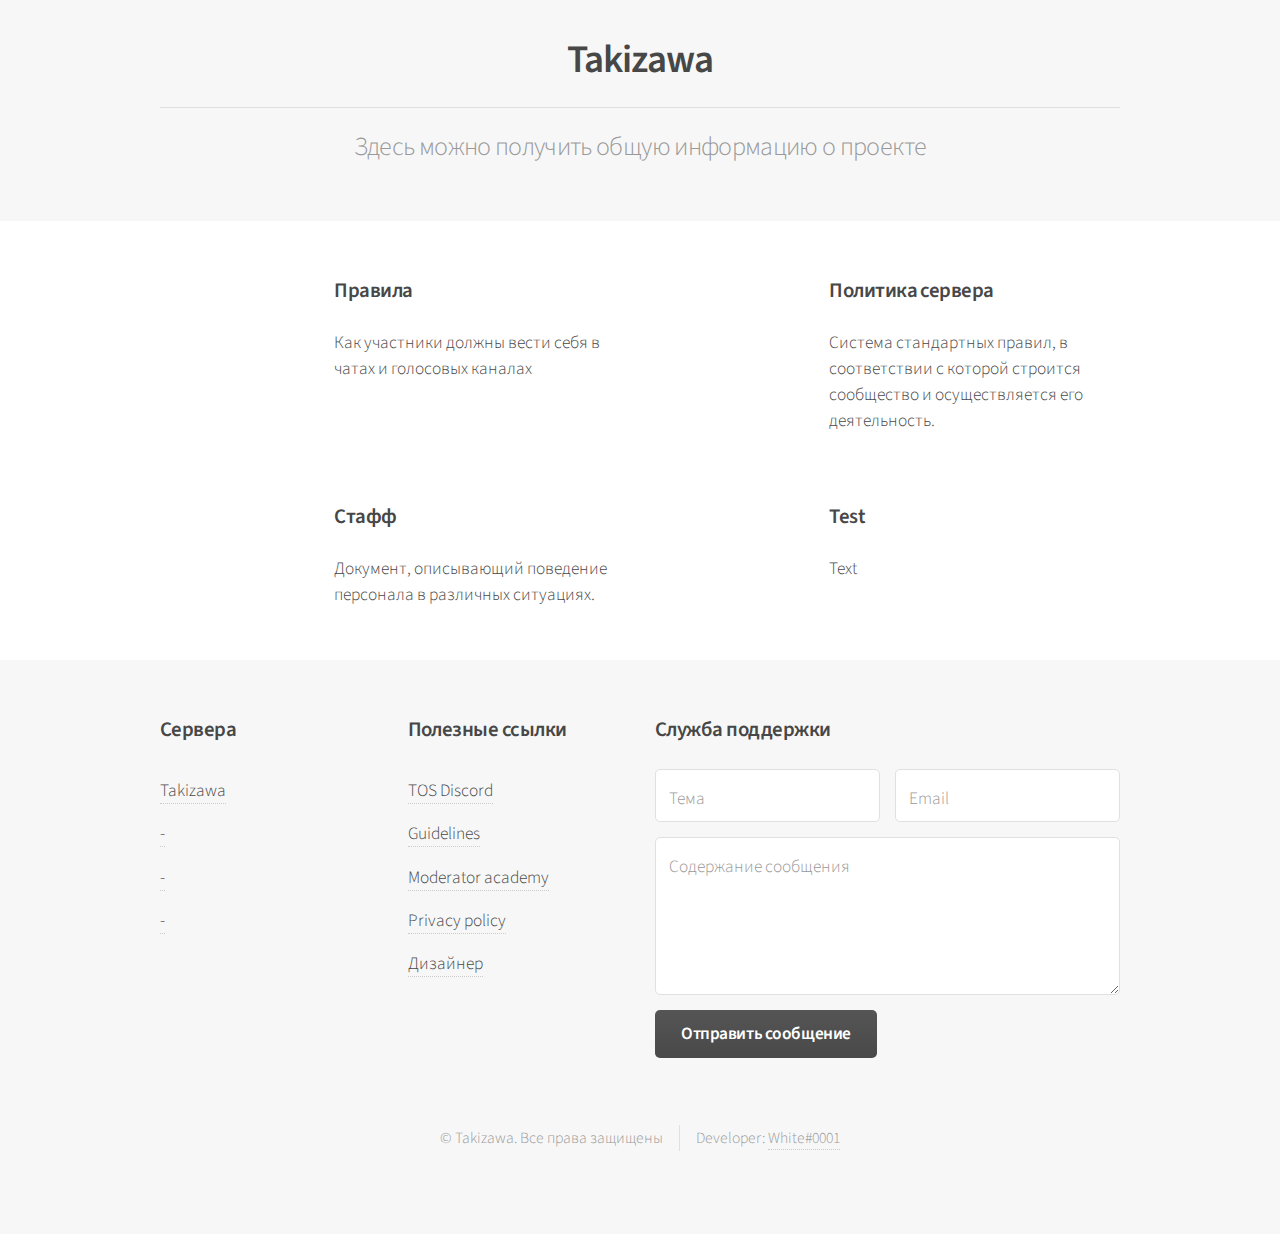
==== commit ac9f4430: "Update index.html" ====
--- a/index.html
+++ b/index.html
@@ -19,7 +19,7 @@
 					<!-- Nav -->
 					
 			<!-- Gigantic Heading -->
-				<section class="wrapper style2">
+				<img src="https://media.discordapp.net/attachments/1061010469843906652/1061328371558142043/1.png?width=719&height=195" alt=""><img src="https://media.discordapp.net/attachments/1061010469843906652/1061328371558142043/1.png?width=719&height=195" alt="">
 					<div class="container">
 						<header class="major">
 							<h2>Takizawa</h2>
--- a/assets/css/main.css
+++ b/assets/css/main.css
@@ -1897,7 +1897,7 @@
 	}
 
 	header p {
-		color: #000;
+		color: #999;
 		font-size: 1.25em;
 		position: relative;
 		margin-top: -1.25em;
@@ -1915,7 +1915,7 @@
 
 		header.major p {
 			position: relative;
-			border-top: solid 1px #000000;
+			border-top: solid 1px #e0e0e0;
 			padding: 1em 0 0 0;
 			margin: 0;
 			top: -1em;
@@ -2525,12 +2525,12 @@
 	}
 
 		.wrapper.style1 {
-			background: #9f6fff;
+			background: #fff;
 		}
 
 		.wrapper.style2 {
 			background-color: #fff;
-			background-image: url("images/bg02.png"), url("images/bg03.png"), url("images/bg01.png");
+			background-image: url("images/fon.png");
 			background-position: top left,						bottom left,					top left;
 			background-size: 100% 6em,						100% 6em,						auto;
 			background-repeat: no-repeat,						no-repeat,						repeat;
@@ -3150,6 +3150,9 @@
 			}
 
 	}
+
+
+	}
 .wrap {
   position: relative;
   display: flex;
@@ -3184,43 +3187,3 @@
   background-color: #333;
   height: 500px;
 }
-
-
-/* The sidebar menu */
-.sidenav {
-    height: 100%; /* Full-height: remove this if you want "auto" height */
-    width: 160px; /* Set the width of the sidebar */
-    position: fixed; /* Fixed Sidebar (stay in place on scroll) */
-    z-index: 1; /* Stay on top */
-    top: 0; /* Stay at the top */
-    left: 0;
-    background-color: #111; /* Black */
-    overflow-x: hidden; /* Disable horizontal scroll */
-    padding-top: 20px;
-}
-
-/* The navigation menu links */
-.sidenav a {
-    padding: 6px 8px 6px 16px;
-    text-decoration: none;
-    font-size: 25px;
-    color: #818181;
-    display: block;
-}
-
-/* When you mouse over the navigation links, change their color */
-.sidenav a:hover {
-    color: #f1f1f1;
-}
-
-/* Style page content */
-.main {
-    margin-left: 160px; /* Same as the width of the sidebar */
-    padding: 0px 10px;
-}
-
-/* On smaller screens, where height is less than 450px, change the style of the sidebar (less padding and a smaller font size) */
-@media screen and (max-height: 450px) {
-    .sidenav {padding-top: 15px;}
-    .sidenav a {font-size: 18px;}
-}
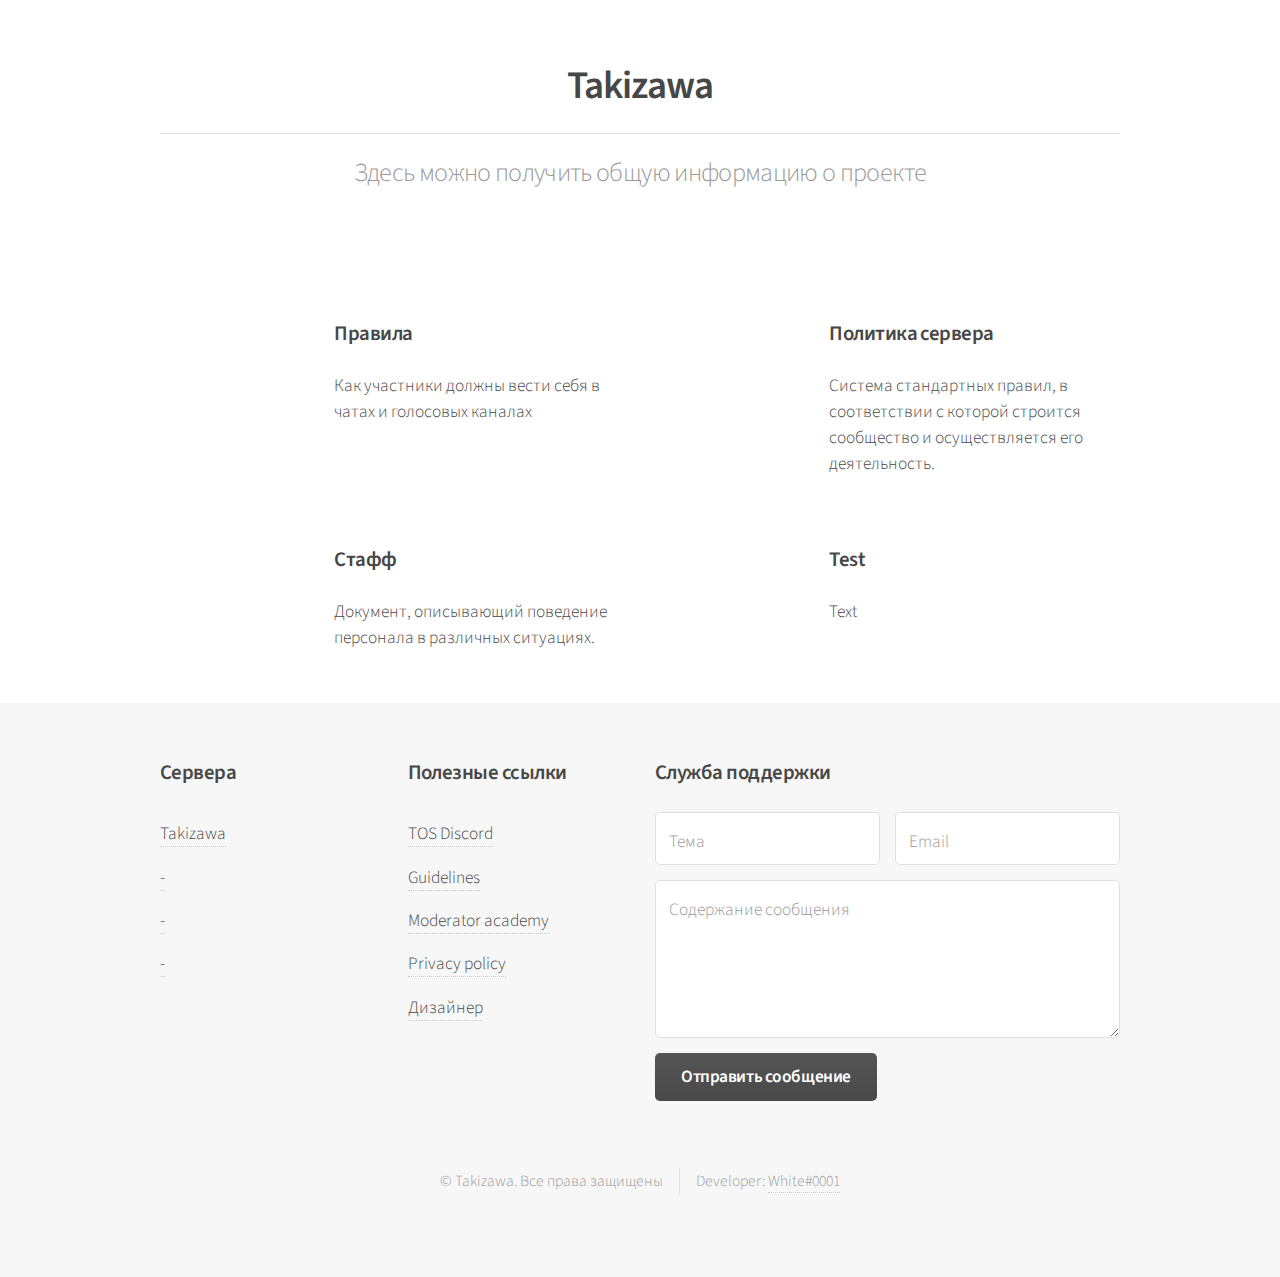
==== commit bdcf20f3: "Update index.html" ====
--- a/index.html
+++ b/index.html
@@ -19,7 +19,7 @@
 					<!-- Nav -->
 					
 			<!-- Gigantic Heading -->
-				<img src="https://media.discordapp.net/attachments/1061010469843906652/1061328371558142043/1.png?width=719&height=195" alt=""><img src="https://media.discordapp.net/attachments/1061010469843906652/1061328371558142043/1.png?width=719&height=195" alt="">
+				<section class="wrapper style2">
 					<div class="container">
 						<header class="major">
 							<h2>Takizawa</h2>
--- a/assets/css/main.css
+++ b/assets/css/main.css
@@ -2530,7 +2530,7 @@
 
 		.wrapper.style2 {
 			background-color: #fff;
-			background-image: url("images/fon.png");
+			background-image: url("images/fon-left.png"), url("images/fon.png"), url("images/fon-right.png");
 			background-position: top left,						bottom left,					top left;
 			background-size: 100% 6em,						100% 6em,						auto;
 			background-repeat: no-repeat,						no-repeat,						repeat;
